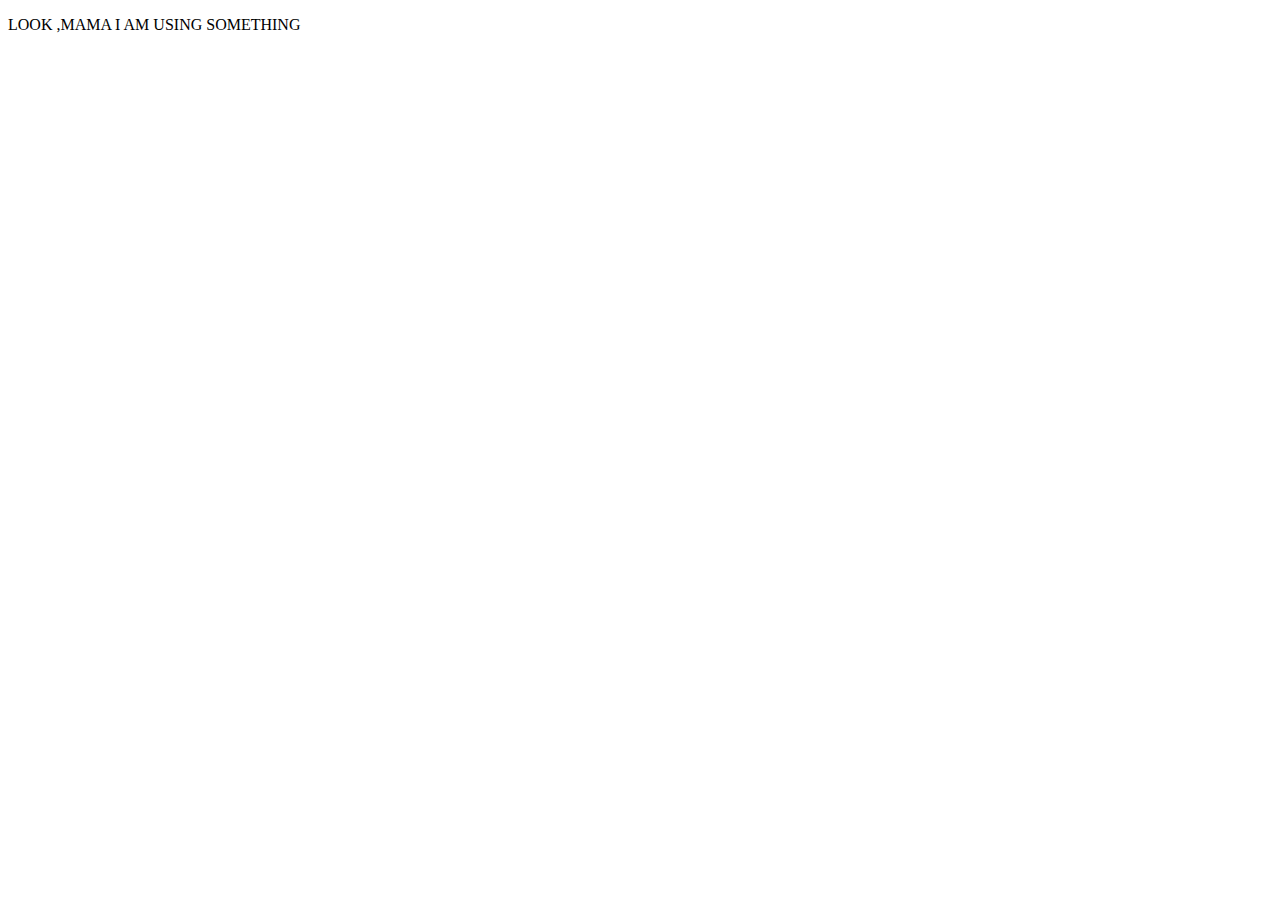
==== index.html @ c428fbe8 "added" ====
<!DOCTYPE html>
<html lang="en">
<head>
    <meta charset="UTF-8">
    <meta name="viewport" content="width=device-width, initial-scale=1.0">
    <title>Document</title>
</head>
<body>
    <P>LOOK ,MAMA I AM USING SOMETHING</P>
    
</body>
</html>
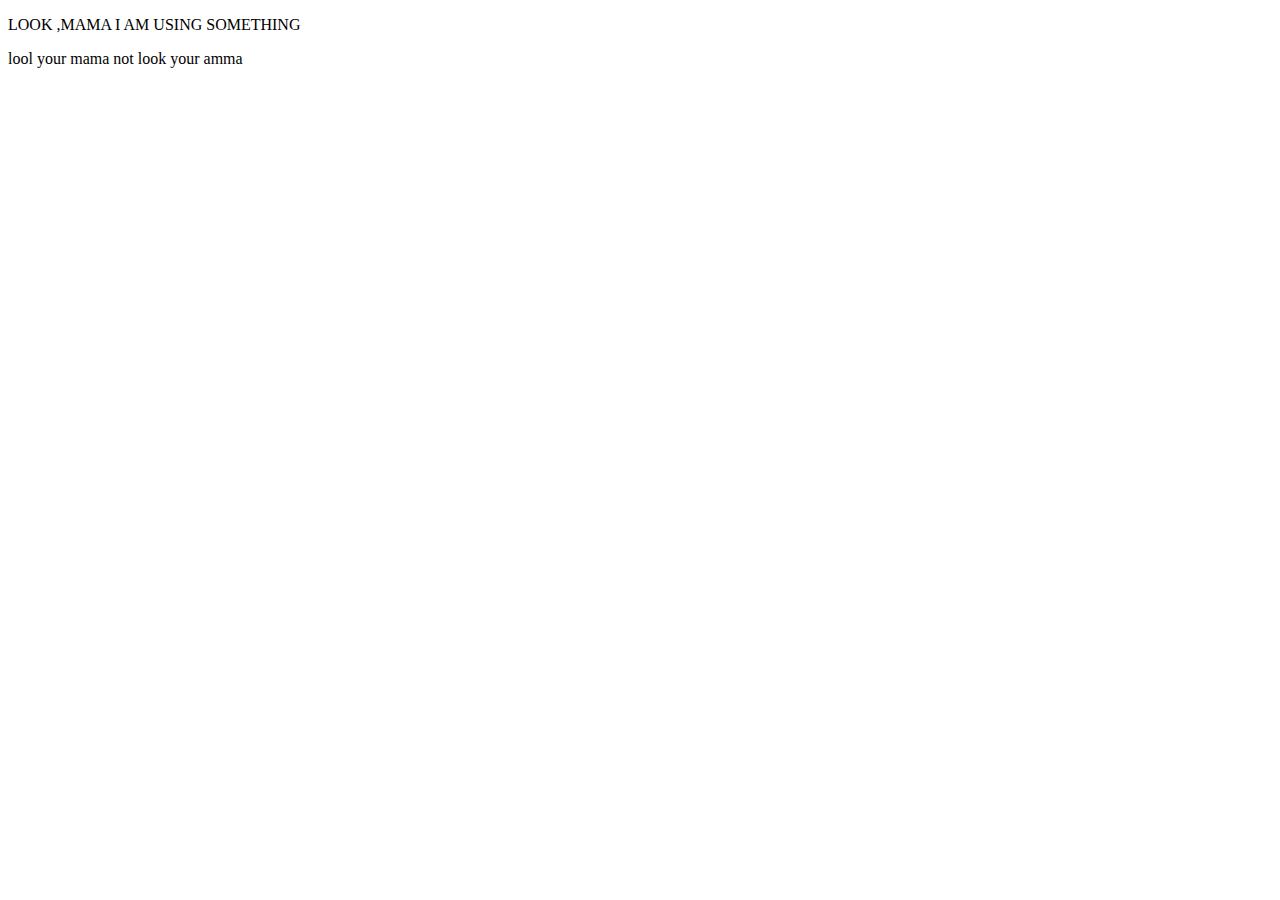
==== commit 8d371f63: "Update index.html" ====
--- a/index.html
+++ b/index.html
@@ -7,6 +7,7 @@
 </head>
 <body>
     <P>LOOK ,MAMA I AM USING SOMETHING</P>
+    <p>lool your mama not look your amma</p>
     
 </body>
-</html>+</html>
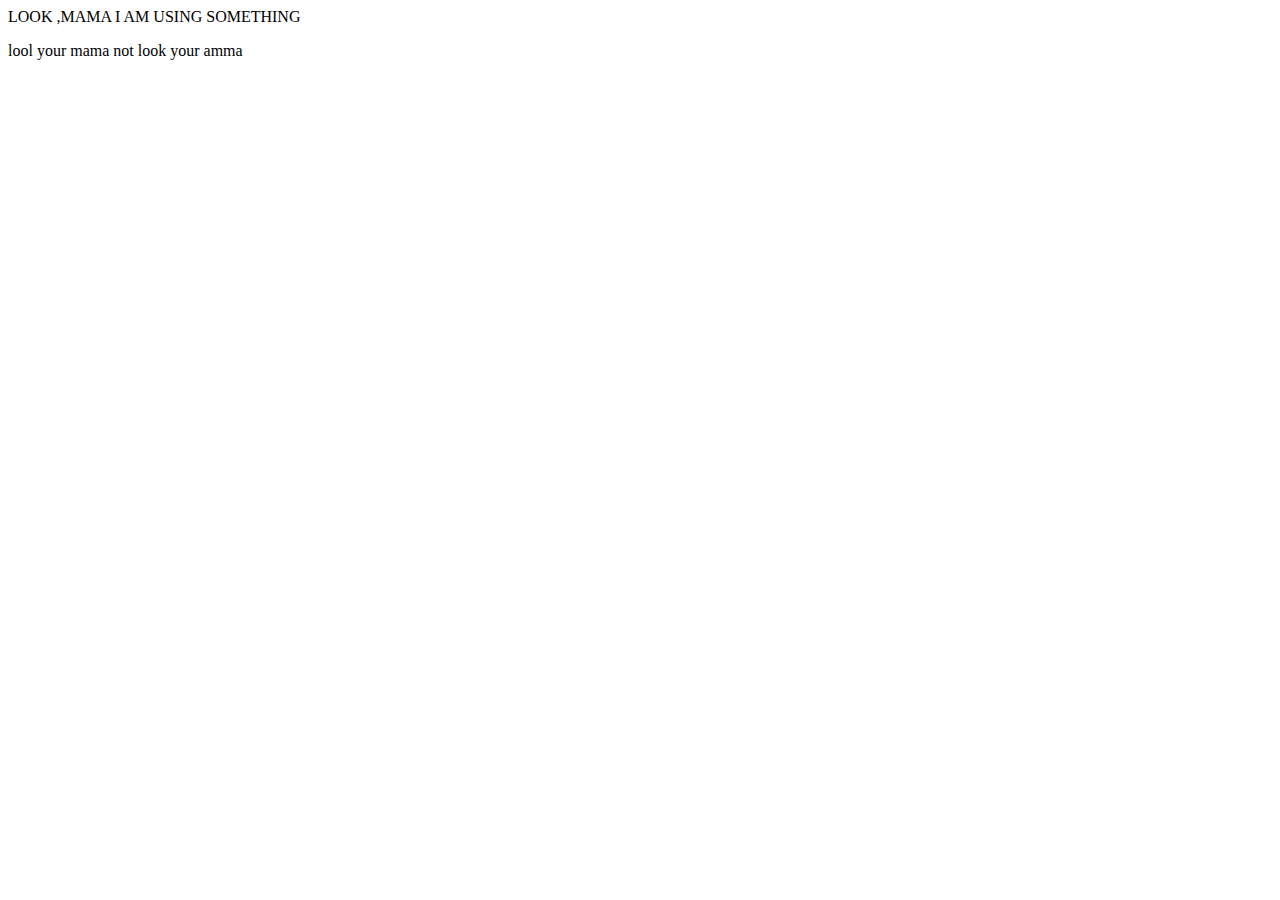
==== commit fdf49509: "add me" ====
--- a/index.html
+++ b/index.html
@@ -1,4 +1,4 @@
-<!DOCTYPE html>
+<! DOCTYPE html>
 <html lang="en">
 <head>
     <meta charset="UTF-8">
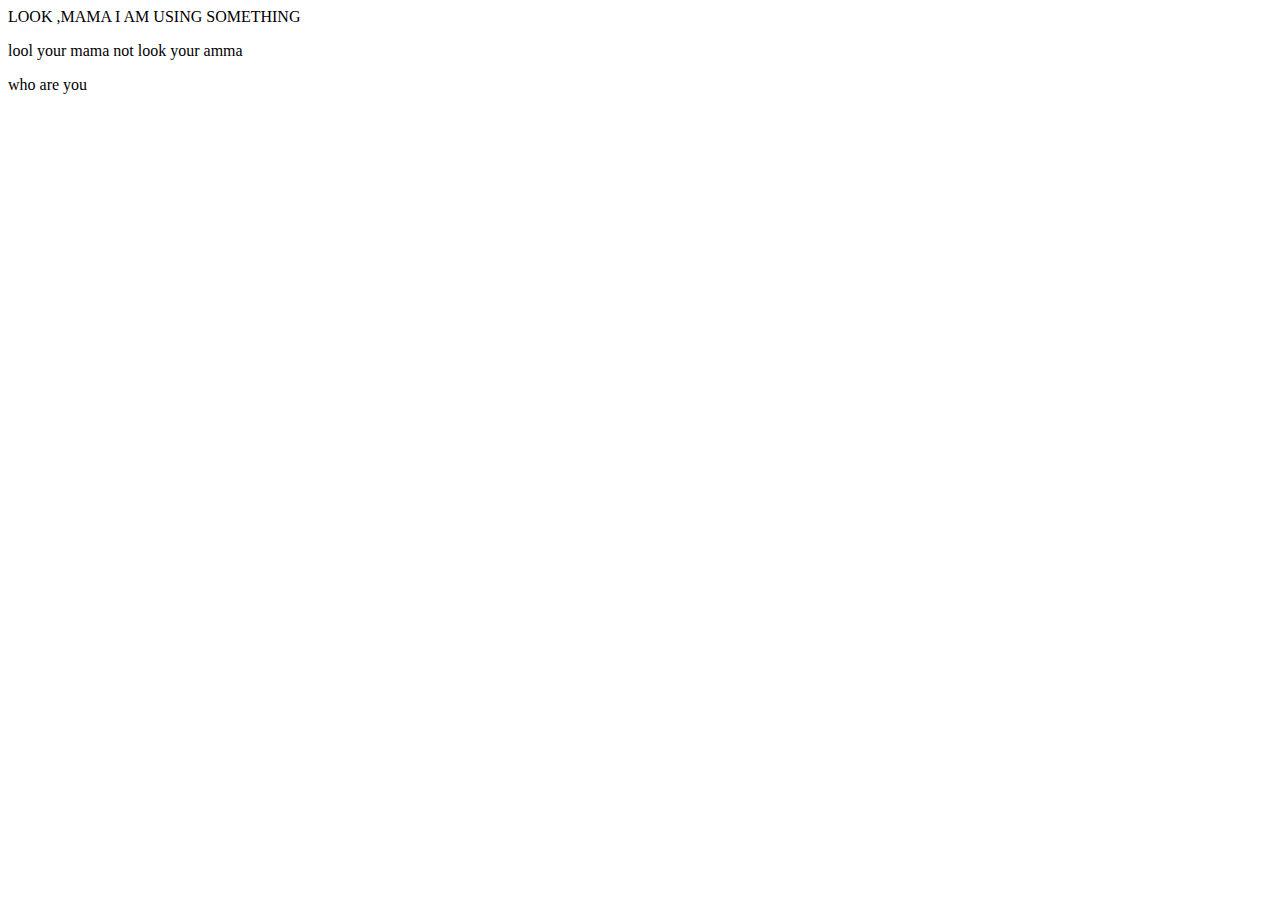
==== commit 996a124c: "add me" ====
--- a/index.html
+++ b/index.html
@@ -8,6 +8,7 @@
 <body>
     <P>LOOK ,MAMA I AM USING SOMETHING</P>
     <p>lool your mama not look your amma</p>
+    <p>who are you</p>
     
 </body>
 </html>
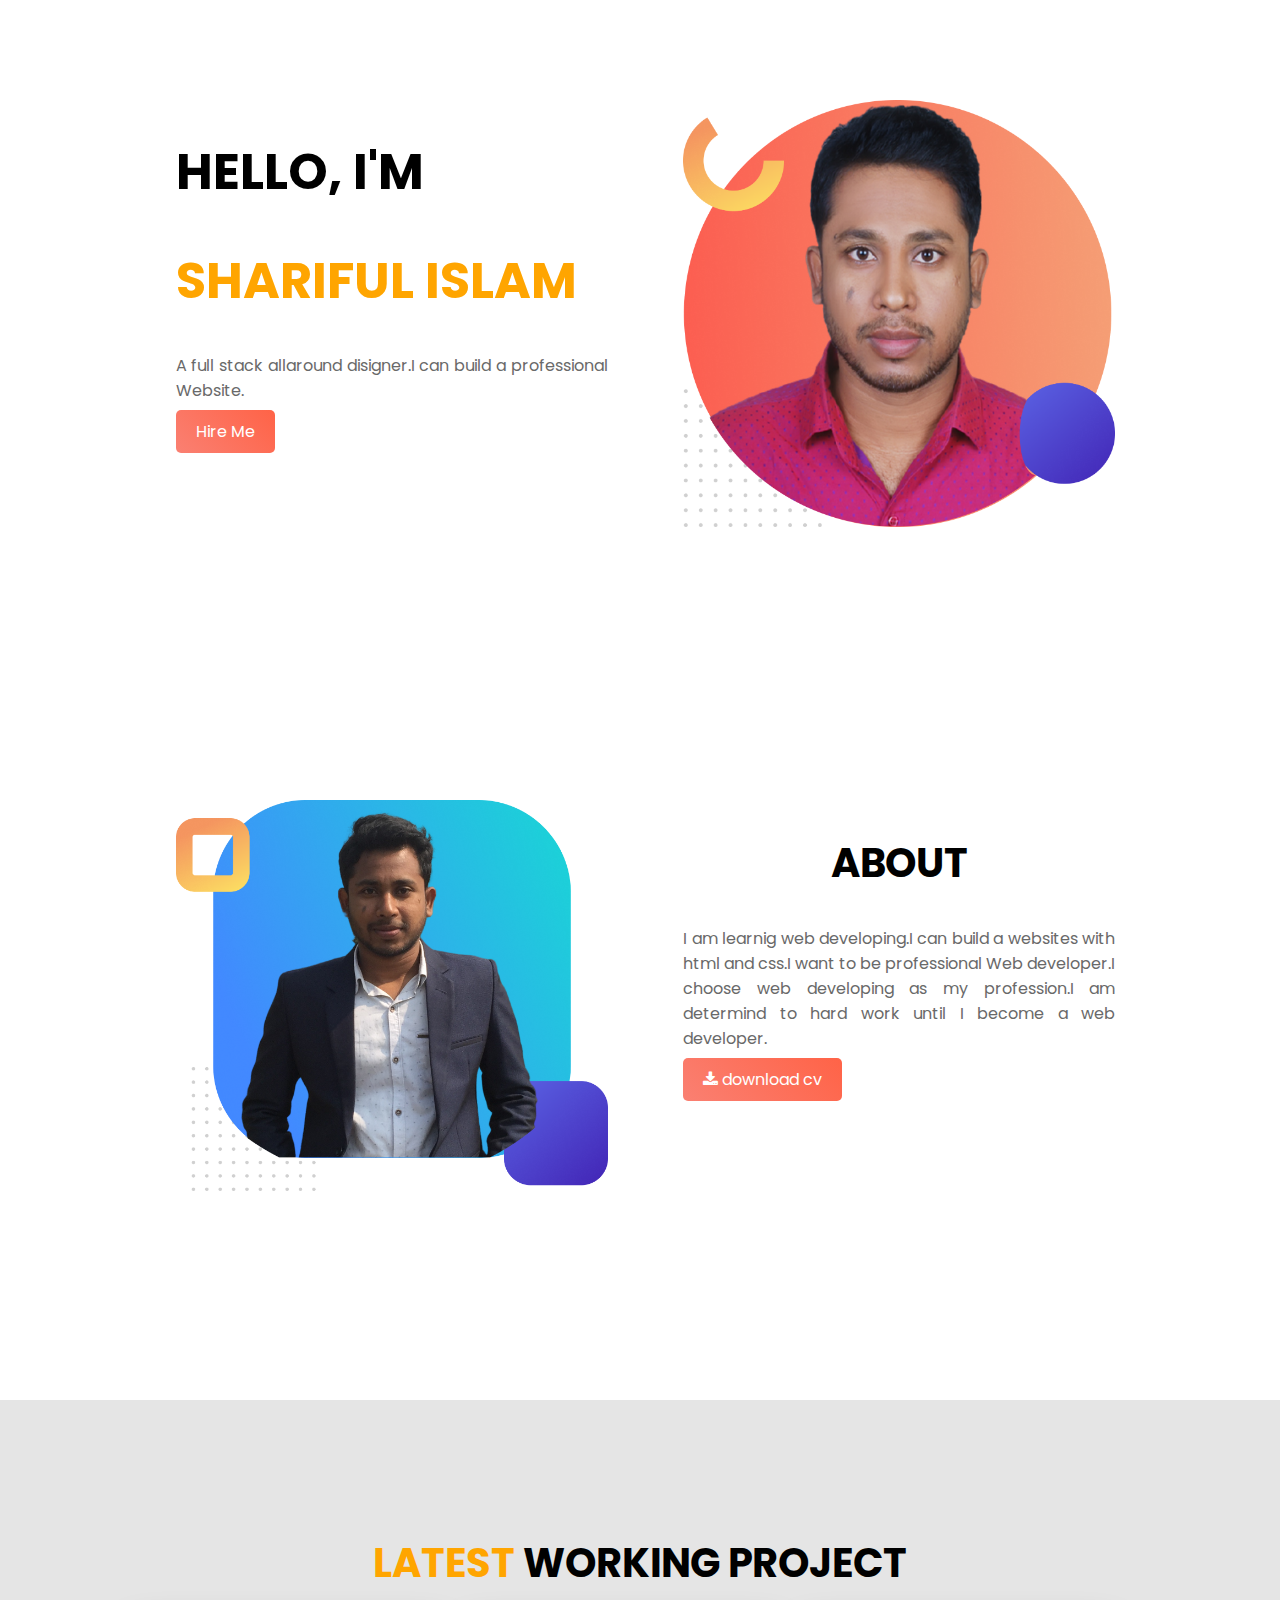
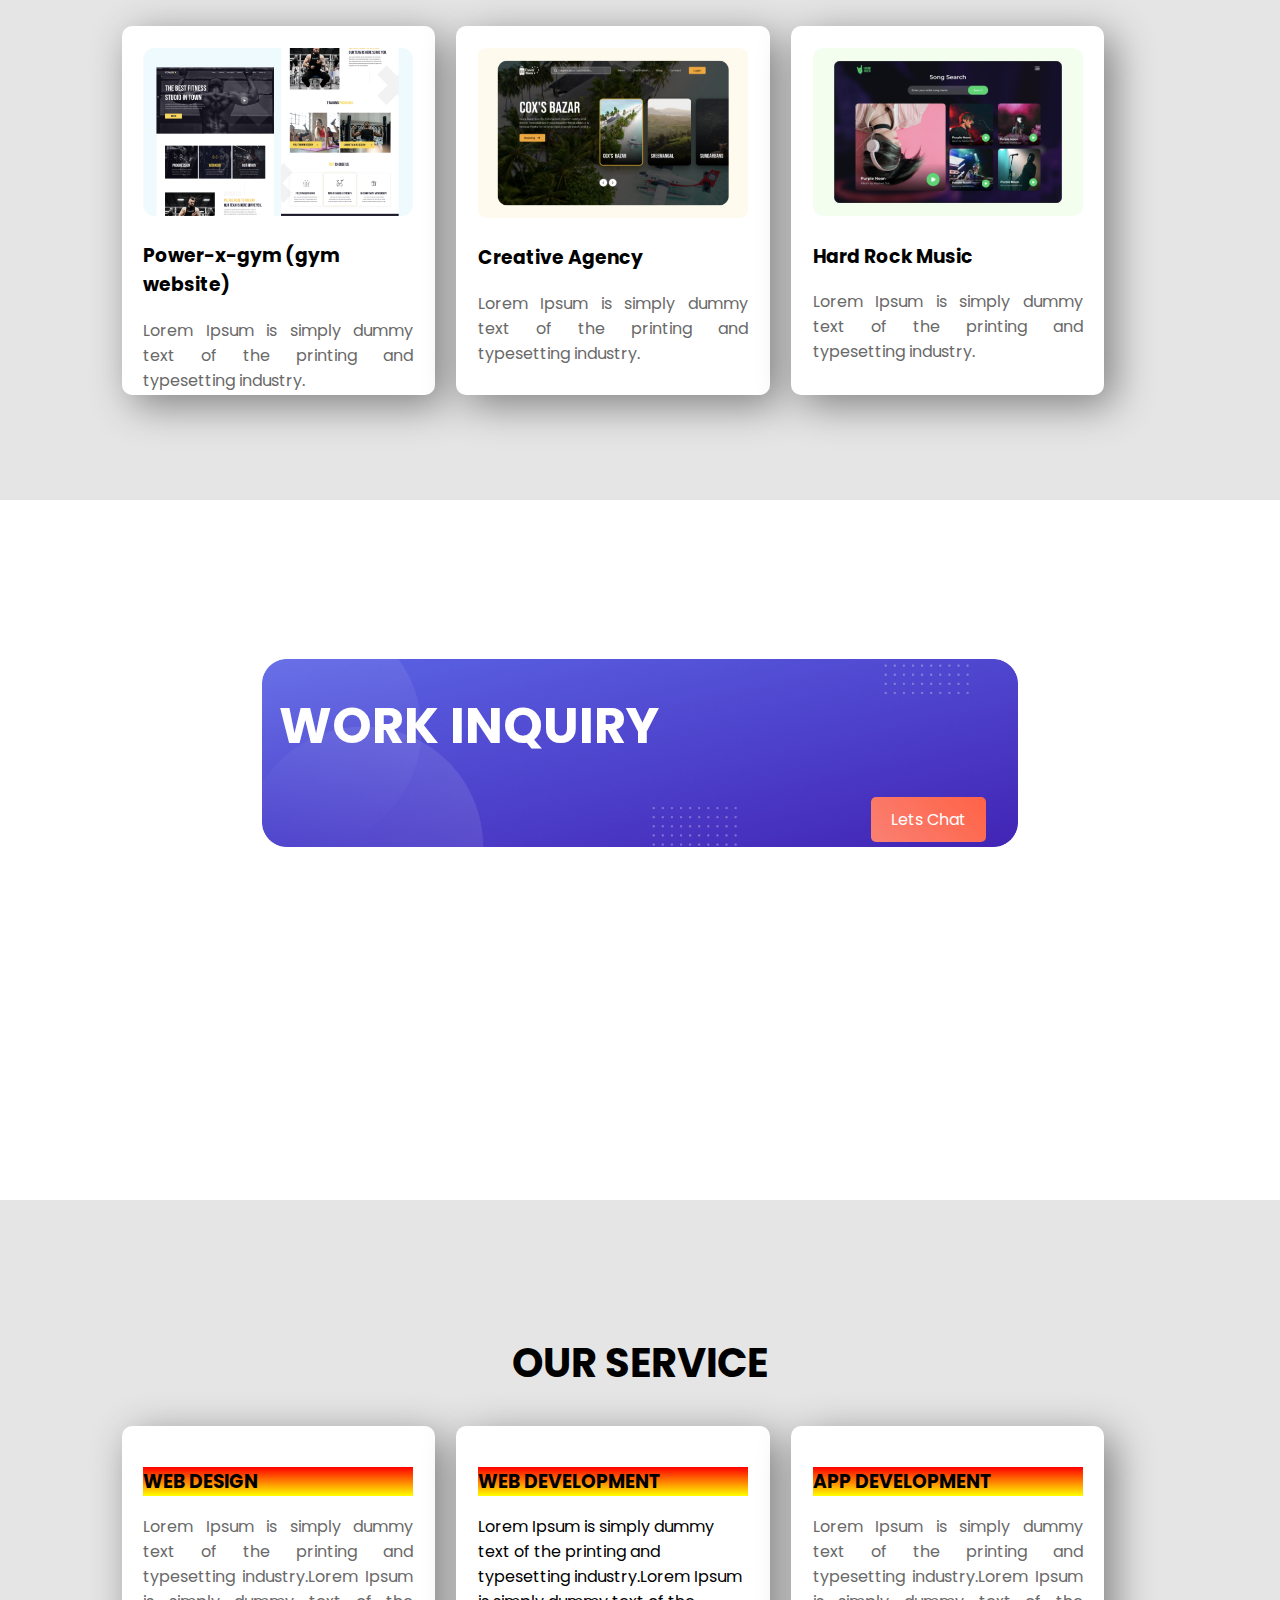
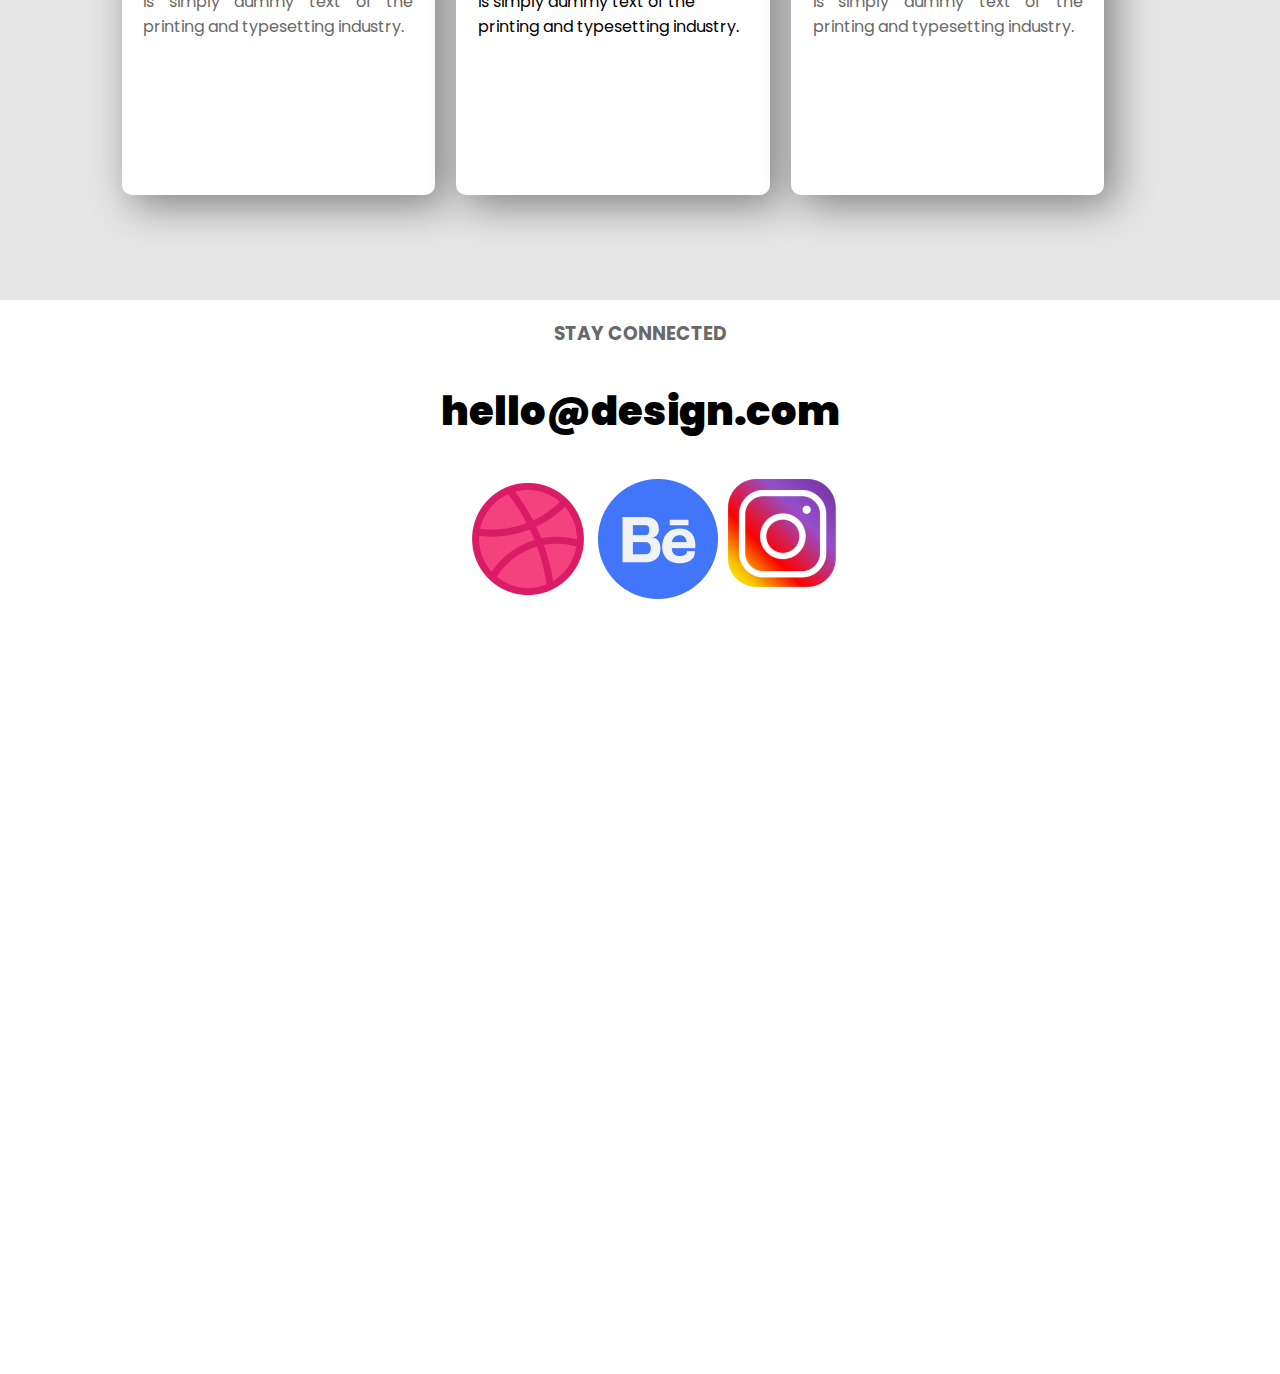
==== commit b705fdcf: "add name" ====
--- a/index.html
+++ b/index.html
@@ -1,14 +1,100 @@
-<! DOCTYPE html>
+<!DOCTYPE html>
 <html lang="en">
 <head>
     <meta charset="UTF-8">
     <meta name="viewport" content="width=device-width, initial-scale=1.0">
-    <title>Document</title>
+    <title>Shaoun's Portfolio Website</title>
+    <link href="https://fonts.googleapis.com/css2?family=Poppins&display=swap" rel="stylesheet">
+    <link rel="stylesheet" href="style.css">
+    <link rel="stylesheet" href="https://cdnjs.cloudflare.com/ajax/libs/font-awesome/4.7.0/css/font-awesome.min.css">
 </head>
 <body>
-    <P>LOOK ,MAMA I AM USING SOMETHING</P>
-    <p>lool your mama not look your amma</p>
-    <p>who are you</p>
+    <section class="top-area">
+        <div class="half-width">
+            <h1>HELLO, I'M</h1>
+            <h1 id="name">SHARIFUL ISLAM</h1>
+            <p>A full stack allaround disigner.I can build a professional 
+                Website.
+            </p>
+            <a id="changes-color" class="link-button" href="https://web.facebook.com/sharifulislam.shaoun/" target="_blank">Hire Me</a>
+
+        </div>
+        <div class="half-width">
+            <img src="images/profile1.png" alt="pic1" />
+
+        </div>
+    </section>
+        <section  class="top-area">
+            <div class="half-width">
+                <img src="images/profile2.png" alt="pic2" />
+
+            </div>
+               <div class="half-width">
+                  <h2>ABOUT</h2>
+                  <P>I am learnig web developing.I can build a websites with html and css.I want to be professional Web developer.I choose web developing as my profession.I am determind to hard work until I become a web developer.</P>
+            <button<a id="changes-color" class="link-button" href="google.com" target="_blank"><i class="fa fa-download"></i> download cv</a>
+           
+              </div>
+        </section>
+        <section class="working-area">
+            <h2><span id="name">LATEST</span> WORKING PROJECT</h2>
+            <div class="a-width">
+                <img src="images/image1.png" alt="pic3" />
+                <h3>Power-x-gym (gym website)</h3>
+                <p>Lorem Ipsum is simply dummy text of the printing and typesetting industry.</p>
+
+            </div>
+            <div class="a-width">
+                <img src="images/image2.png" alt="pic4" />
+                <h3>Creative Agency</h3>
+                <p>Lorem Ipsum is simply dummy text of the printing and typesetting industry.</p>
+
+            </div>
+            <div class="a-width">
+                <img src="images/image3.png" alt="pic5" />
+                <h3>Hard Rock Music</h3>
+                <p>Lorem Ipsum is simply dummy text of the printing and typesetting industry.</p>
+
+                
+            </div>
+
+        </section>
+        <section>
+            <div class="inquiry-area">
+            <h1 class="inquiry">WORK INQUIRY</h1>
+           
+            <a id="chat" class="link-button" href="https://web.facebook.com/sharifulislam.shaoun/" target="_blank">Lets Chat</a>
+            </div>
+        </section>
+        <section class="working-area">
+            <h2>OUR SERVICE</h2>
+            <div class="b-width">
+                <h3 class="name">WEB DESIGN</h3>
+                <p>Lorem Ipsum is simply dummy text of the printing and typesetting industry.Lorem Ipsum is simply dummy text of the printing and typesetting industry.</p>
+
+            </div>
+            <div class="b-width">
+                <h3 class="name">WEB DEVELOPMENT</h3>
+                Lorem Ipsum is simply dummy text of the printing and typesetting industry.Lorem Ipsum is simply dummy text of the printing and typesetting industry. 
+            </div>
+            <div class="b-width">
+                <h3 class="name">APP DEVELOPMENT</h3>
+                <p>Lorem Ipsum is simply dummy text of the printing and typesetting industry.Lorem Ipsum is simply dummy text of the printing and typesetting industry.</p>
+            </div>
+        </section>
+        
+            <footer>  
+                <h3 class="bottom" id="footer">STAY CONNECTED</h3>
+                <h2 id="footer"><b>hello@design.com</b></h2>
+                <div class="footer-image"> 
+                    <a class="icon" href="https://web.facebook.com/sharifulislam.shaoun/" target="blank"><img src="images/image 6.png" alt="images6" /></a>
+                    <a class="icon" href="https://web.facebook.com/sharifulislam.shaoun/" target="blank"><img src="images/Group 33059.png" alt="Group 33059" /></a>
+                    <a class="icon" href="https://web.facebook.com/sharifulislam.shaoun/" target="blank"><img src="images/image 7.png" alt="images7" /></a>
+                </div>
+                </footer>
+        
+            
+       
     
 </body>
-</html>
+</html>--- a/style.css
+++ b/style.css
@@ -0,0 +1,115 @@
+body{
+    font-family: "Poppins", sans-serif;
+    margin: 0;
+}
+h1{
+    font-size: 50px;
+}
+h2{
+    font-size: 40px;
+    text-align: center;
+}
+p{
+    color: dimgray;
+    text-align: justify;
+}
+.half-width{
+    width: 40%;
+    float: left;
+    margin-left: 5%;
+    padding-left: 2%;
+}
+.half-width img{
+    width: 100%;
+}
+.a-width{
+    width: 25%;
+    float: left;
+    margin-left: 2%;
+    padding: 2%;
+    box-shadow: 10px 10px 40px gray;
+    height: 65%;
+    border-radius: 10px;
+    background-color: white;
+
+}
+.b-width{
+    width: 25%;
+    float: left;
+    margin-left: 2%;
+    padding: 2%;
+    box-shadow: 10px 10px 40px gray;
+    height: 65%;
+    border-radius: 10px;
+    background-color: white;
+}
+.a-width img{
+    width: 100%;
+}
+
+section{
+    height: 500px;
+    padding: 100px;
+}
+.link-button{
+    text-decoration: none;
+    background-image: linear-gradient(45deg, salmon, tomato);
+    color: white; 
+    font-weight: 700px;
+    padding: 10px 20px;
+    border-radius: 5px;
+    cursor: pointer;
+}
+#name{
+    color: orange;
+}
+.name{
+    background-image: linear-gradient(red, yellow);
+}
+.text-block {
+    position: absolute;
+    bottom: 20px;
+    right: 20px;
+    color: white;
+    padding-left: 20px;
+    padding-right: 20px;
+  }
+  .working-area{
+      background-color: #E5E5E5;
+  }
+  
+  .inquiry-area{
+            background-image: url(images/Group_33094_1.png);
+            background-size: 70%;
+            background-repeat: no-repeat;
+            background-position: center;
+            padding: 5%;
+            padding-right: 18%;
+            padding-bottom: 10%;
+
+}
+#chat{ 
+    float: right;       
+}
+.inquiry{
+    padding-left: 15%;
+    color: white;
+    position: block;
+}
+#footer{
+    text-align: center;
+    
+}
+.bottom{
+    color: dimgray;
+}
+.footer-image{
+    height: 100vh;
+    display: flex;
+    justify-content: center;
+    margin-left: 2%;
+    
+}
+.icon{
+    margin: 5px;
+   
